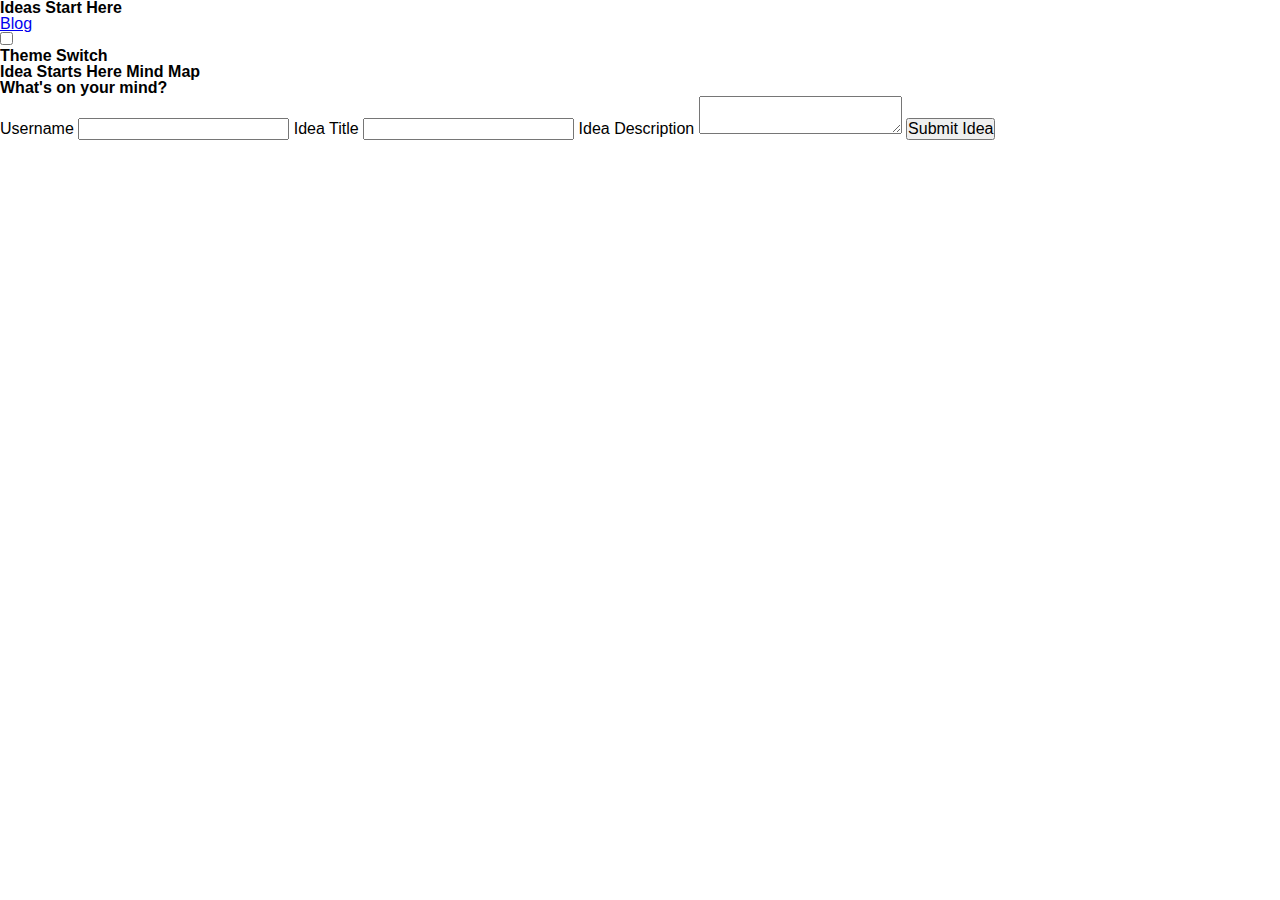
==== index.html @ 1093315e "rough completion of index and blog html, added jass.css and might replace reset css" ====
<!DOCTYPE html>
<html lang="en">
  <head>
    <meta charset="UTF-8" />
    <meta name="viewport" content="width=device-width, initial-scale=1.0" />
    <title>Idea Logs</title>
    <link rel="stylesheet" href="./assets/css/reset.css" />
    <link rel="stylesheet" href="./assets/css/style.css" />
    <link rel="stylesheet" href="./assets/css/form.css" />
  </head>

  <body>
    <!-- header starts here -->
    <header>
      <h1>Ideas Start Here</h1>
      <nav>
        <ul>
          <li><a href="./blog.html">Blog</a></li>
        </ul>
        <label>
          <input type="checkbox" id="theme-switcher" />
          <h3>Theme Switch</h3>
        </label>
      </nav>
    </header>
    <!-- header ends here -->

    <!-- main content starts here -->
    <main>
      <section>
        <h2>Idea Starts Here Mind Map</h2>
      </section>
      <section class="idea-section">
        <h2>What's on your mind?</h2>
        <!-- <form action="./action_page.php"> -->
        <label for="username">Username</label>
        <input type="text" id="username" name="username" required />

        <label for="idea-title">Idea Title</label>
        <input type="text" id="idea-title" name="idea-title" required />

        <label for="idea-description">Idea Description</label>
        <textarea
          id="idea-description"
          name="idea-description"
          required
        ></textarea>
        <button type="submit">Submit Idea</button>
        <!-- </form> -->
      </section>
    </main>
    <!-- main content ends here -->

    <!-- footer doesn't exist here -->
    <footer>
      <!-- empty footer -->
    </footer>
    <!-- footer doesn't exist here -->

    <script defer src="./assets/js/logic.js" type="text/javascript"></script>
    <script defer src="./assets/js/form.js" type="text/javascript"></script>
  </body>
</html>
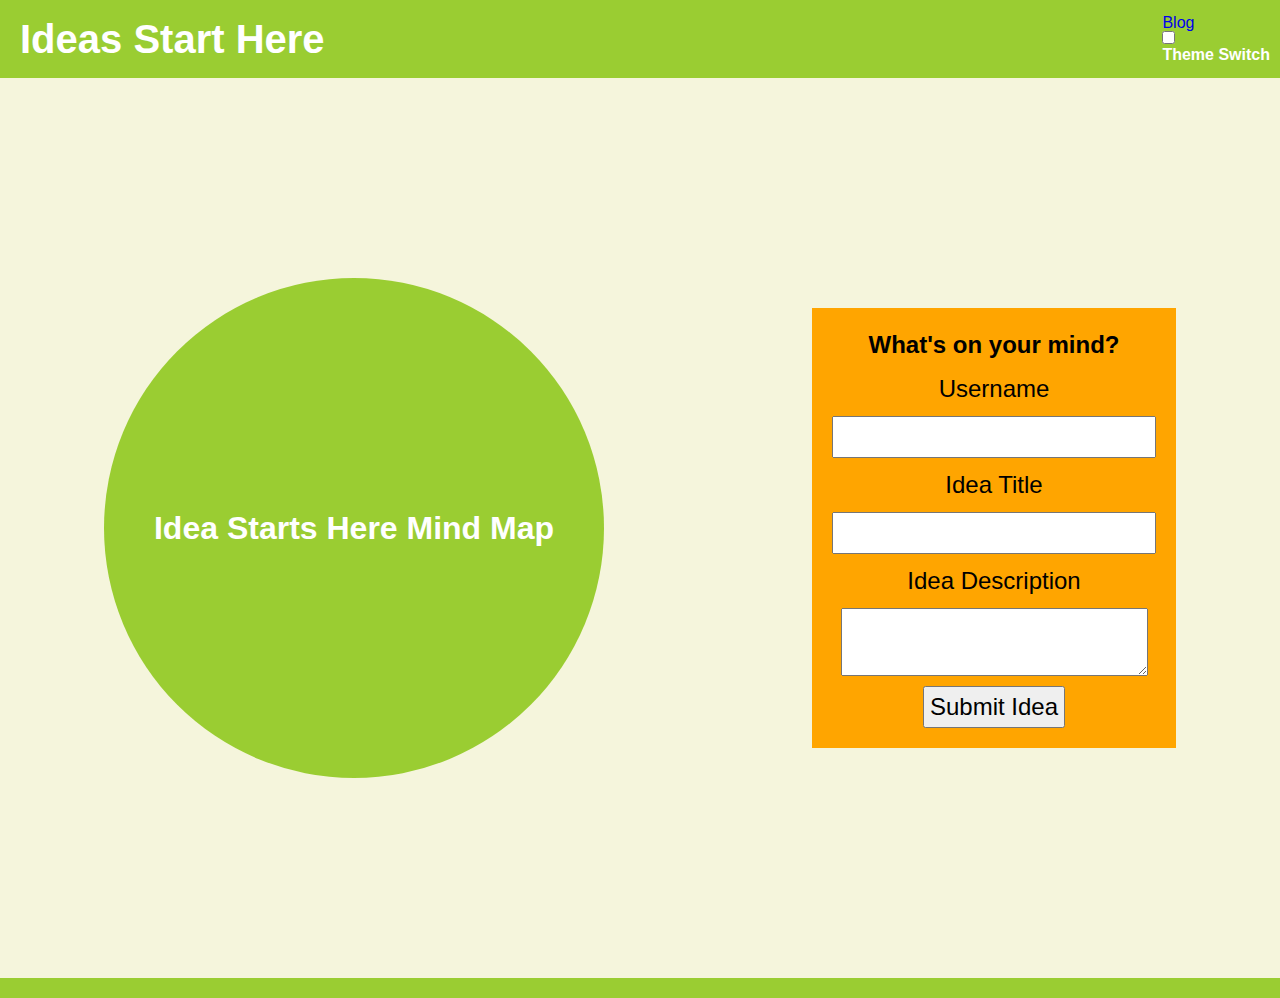
==== commit 4960af12: "added classes in html, started on styling css" ====
--- a/index.html
+++ b/index.html
@@ -9,7 +9,7 @@
     <link rel="stylesheet" href="./assets/css/form.css" />
   </head>
 
-  <body>
+  <body class="container">
     <!-- header starts here -->
     <header>
       <h1>Ideas Start Here</h1>
@@ -26,9 +26,9 @@
     <!-- header ends here -->
 
     <!-- main content starts here -->
-    <main>
-      <section>
-        <h2>Idea Starts Here Mind Map</h2>
+    <main class="main-index">
+      <section class="circle">
+        <h2 class="quote">Idea Starts Here Mind Map</h2>
       </section>
       <section class="idea-section">
         <h2>What's on your mind?</h2>
--- a/assets/css/style.css
+++ b/assets/css/style.css
@@ -0,0 +1,126 @@
+body {
+  /* display: block; */
+  margin: 0px;
+}
+
+header {
+  display: flex;
+  flex-direction: row;
+  justify-content: space-between;
+  align-items: center;
+  background-color: yellowgreen;
+  color: white;
+  padding: 10px;
+  padding-top: 15px;
+  padding-bottom: 15px;
+}
+
+header h1 {
+  font-size: 2.5em;
+  margin-left: 10px;
+}
+
+ul {
+  /* list-style-type: none; */
+  margin: 0;
+  padding: 0;
+  /* overflow: hidden; */
+}
+
+li a {
+  display: block;
+  /* text-align: center; */
+  /* padding: 14px 16px; */
+  text-decoration: none;
+}
+
+.main-index {
+  display: flex;
+  flex-direction: row;
+  align-items: center;
+  justify-content: space-around;
+  /* height: 90vh; */
+  min-height: 100vh;
+  overflow: hidden;
+  background-color: beige;
+}
+
+.circle {
+  height: 500px;
+  width: 500px;
+
+  border-radius: 50%; /* or 50% */
+
+  background-color: yellowgreen;
+  color: white;
+  text-align: center;
+  font-size: 2em;
+  display: flex;
+  align-items: center;
+  justify-content: center;
+}
+
+.idea-section {
+  display: flex;
+  flex-direction: column;
+  align-items: center;
+  justify-content: center;
+  background-color: orange;
+  font-size: 1.5em;
+  padding: 15px;
+}
+
+.idea-section > * {
+  margin: 5px;
+  padding: 5px;
+}
+
+.main-blog {
+  display: flex;
+  flex-direction: column;
+  align-items: center;
+  justify-content: center;
+  min-height: 100vh;
+  overflow: hidden;
+  font-size: 1.5em;
+  background-color: lightblue;
+}
+
+.main-blog > * {
+  margin: 5px;
+  padding: 5px;
+  border: 2px solid black;
+  border-radius: 5px;
+  border-top: 2px solid black;
+  font-size: 1em;
+}
+
+.main-blog > * > h2 {
+  border-bottom: 2px solid black;
+}
+
+.main-blog > * > * {
+  margin: 10px;
+}
+
+footer {
+  display: flex;
+  flex-direction: column;
+  /* justify-content: space-between; */
+  /* align-items: center; */
+  background-color: yellowgreen;
+  color: white;
+  padding: 10px;
+  font-size: 1.5em;
+}
+
+footer > * {
+  border: 5px solid black;
+}
+
+.footer-title{
+    text-align: center;
+}
+.footer-content{
+    float: left;
+}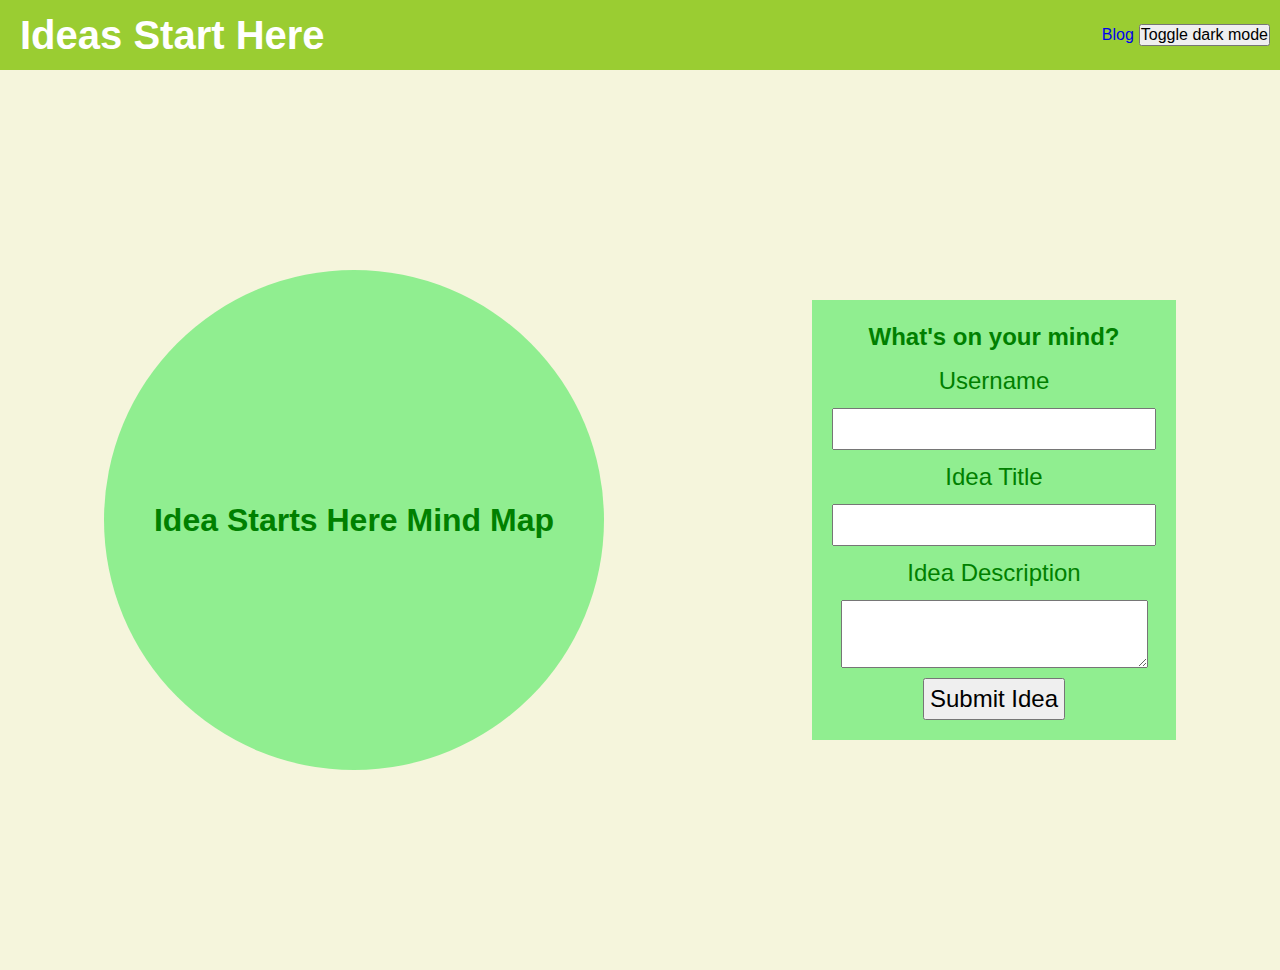
==== commit b569b95f: "almost done with css, started on javascript. can't figure out how to make dark theme toggle to work" ====
--- a/index.html
+++ b/index.html
@@ -16,11 +16,16 @@
       <nav>
         <ul>
           <li><a href="./blog.html">Blog</a></li>
+          <li>
+            <button id="theme-switcher" onclick="themeChange()">
+              Toggle dark mode
+            </button>
+            <!-- <label>
+              <input type="checkbox"  id="theme-switcher"/>
+              <h3>Theme Switch</h3>
+            </label> -->
+          </li>
         </ul>
-        <label>
-          <input type="checkbox" id="theme-switcher" />
-          <h3>Theme Switch</h3>
-        </label>
       </nav>
     </header>
     <!-- header ends here -->
@@ -45,7 +50,7 @@
           name="idea-description"
           required
         ></textarea>
-        <button type="submit">Submit Idea</button>
+        <button type="submit" id="content-submit">Submit Idea</button>
         <!-- </form> -->
       </section>
     </main>
--- a/assets/css/style.css
+++ b/assets/css/style.css
@@ -21,17 +21,24 @@
 }
 
 ul {
-  /* list-style-type: none; */
+  list-style-type: none;
   margin: 0;
   padding: 0;
   /* overflow: hidden; */
+  display: flex;
+  flex-direction: row;
+  align-items: center;
 }
 
 li a {
-  display: block;
   /* text-align: center; */
   /* padding: 14px 16px; */
   text-decoration: none;
+  padding: 5px;
+}
+
+li a:hover {
+  background-color: lightblue;
 }
 
 .main-index {
@@ -51,8 +58,8 @@
 
   border-radius: 50%; /* or 50% */
 
-  background-color: yellowgreen;
-  color: white;
+  background-color: lightgreen;
+  color: green;
   text-align: center;
   font-size: 2em;
   display: flex;
@@ -65,9 +72,10 @@
   flex-direction: column;
   align-items: center;
   justify-content: center;
-  background-color: orange;
+  background-color: lightgreen;
   font-size: 1.5em;
   padding: 15px;
+  color: green;
 }
 
 .idea-section > * {
@@ -75,52 +83,8 @@
   padding: 5px;
 }
 
-.main-blog {
-  display: flex;
-  flex-direction: column;
-  align-items: center;
-  justify-content: center;
-  min-height: 100vh;
-  overflow: hidden;
-  font-size: 1.5em;
-  background-color: lightblue;
-}
 
-.main-blog > * {
-  margin: 5px;
-  padding: 5px;
-  border: 2px solid black;
-  border-radius: 5px;
-  border-top: 2px solid black;
-  font-size: 1em;
-}
-
-.main-blog > * > h2 {
-  border-bottom: 2px solid black;
-}
-
-.main-blog > * > * {
-  margin: 10px;
-}
-
-footer {
-  display: flex;
-  flex-direction: column;
-  /* justify-content: space-between; */
-  /* align-items: center; */
-  background-color: yellowgreen;
-  color: white;
-  padding: 10px;
-  font-size: 1.5em;
-}
-
-footer > * {
-  border: 5px solid black;
-}
-
-.footer-title{
-    text-align: center;
-}
-.footer-content{
-    float: left;
-}+.dark-mode {
+    background-color: grey;
+    color: white;
+  }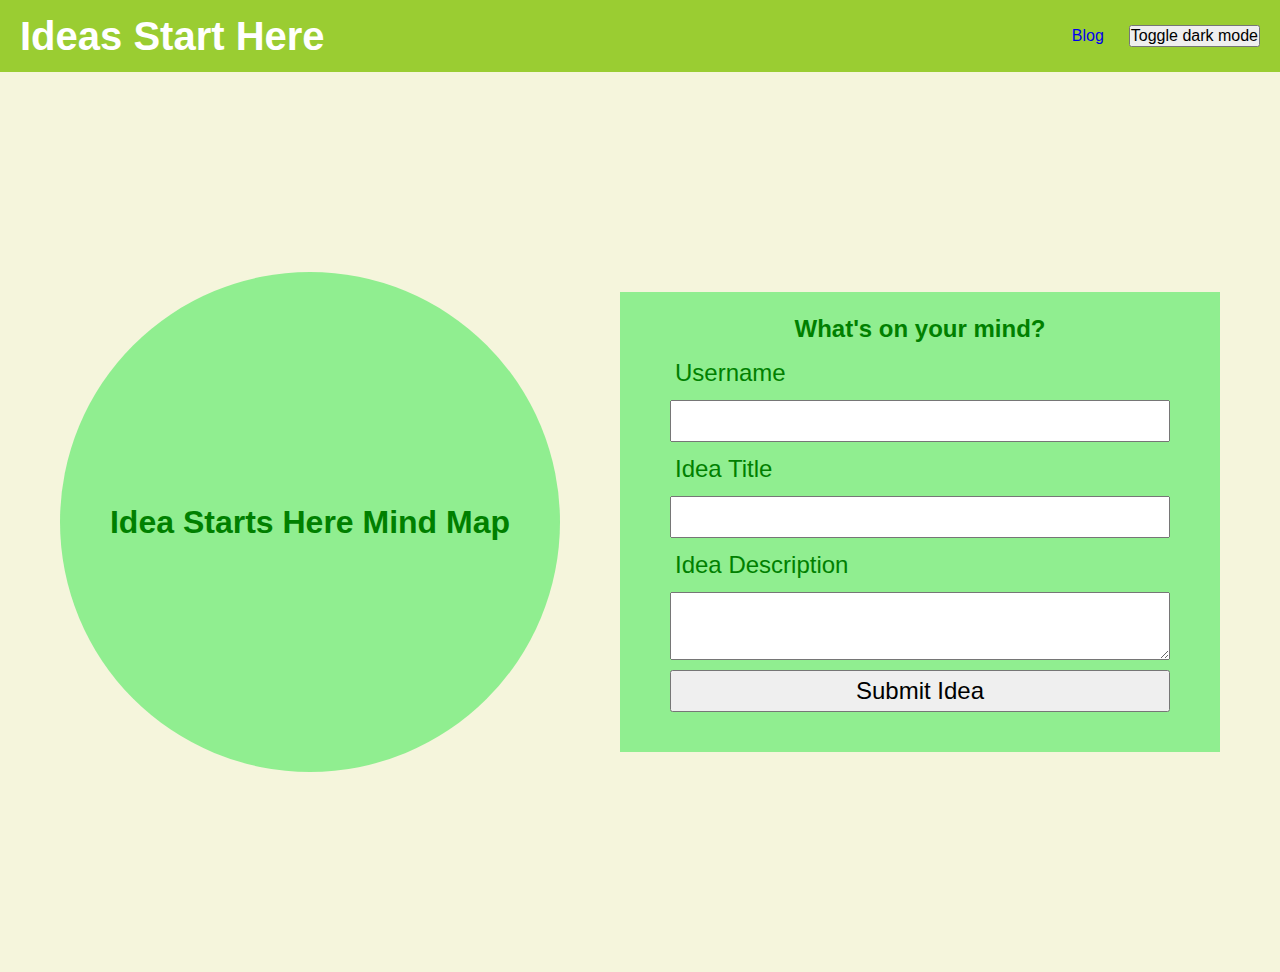
==== commit 6767d2e3: "css added different screen size, javascript not working" ====
--- a/index.html
+++ b/index.html
@@ -52,6 +52,10 @@
         ></textarea>
         <button type="submit" id="content-submit">Submit Idea</button>
         <!-- </form> -->
+        <div>
+          <h3 id="response"></h3>
+          <h3 id="time"></h3>
+        </div>
       </section>
     </main>
     <!-- main content ends here -->
--- a/assets/css/style.css
+++ b/assets/css/style.css
@@ -1,5 +1,4 @@
 body {
-  /* display: block; */
   margin: 0px;
 }
 
@@ -24,29 +23,29 @@
   list-style-type: none;
   margin: 0;
   padding: 0;
-  /* overflow: hidden; */
   display: flex;
   flex-direction: row;
   align-items: center;
 }
 
+li {
+  padding: 10px;
+}
+
 li a {
-  /* text-align: center; */
-  /* padding: 14px 16px; */
   text-decoration: none;
   padding: 5px;
 }
 
 li a:hover {
-  background-color: lightblue;
+  background: lightblue;
 }
 
 .main-index {
   display: flex;
   flex-direction: row;
   align-items: center;
-  justify-content: space-around;
-  /* height: 90vh; */
+  justify-content: space-evenly;
   min-height: 100vh;
   overflow: hidden;
   background-color: beige;
@@ -55,7 +54,7 @@
 .circle {
   height: 500px;
   width: 500px;
-
+  min-width: 500px;
   border-radius: 50%; /* or 50% */
 
   background-color: lightgreen;
@@ -76,15 +75,44 @@
   font-size: 1.5em;
   padding: 15px;
   color: green;
+  min-width: 600px;
 }
 
 .idea-section > * {
+  min-width: 500px;
   margin: 5px;
   padding: 5px;
 }
 
+.idea-section h2 {
+  text-align: center;
+}
 
 .dark-mode {
-    background-color: grey;
-    color: white;
-  }+  background-color: grey;
+  color: white;
+}
+
+@media screen and (max-width: 1000px) {
+  .main-index {
+    flex-direction: column;
+  }
+
+  .circle {
+    height: 400px;
+    width: 400px;
+    min-width: 400px;
+    font-size: 1.5em;
+    margin: 10px;
+  }
+
+  .idea-section {
+    margin: 10px;
+    min-width: 400px;
+    font-size: 1.5em;
+  }
+
+  .idea-section > * {
+    min-width: 400px;
+  }
+}
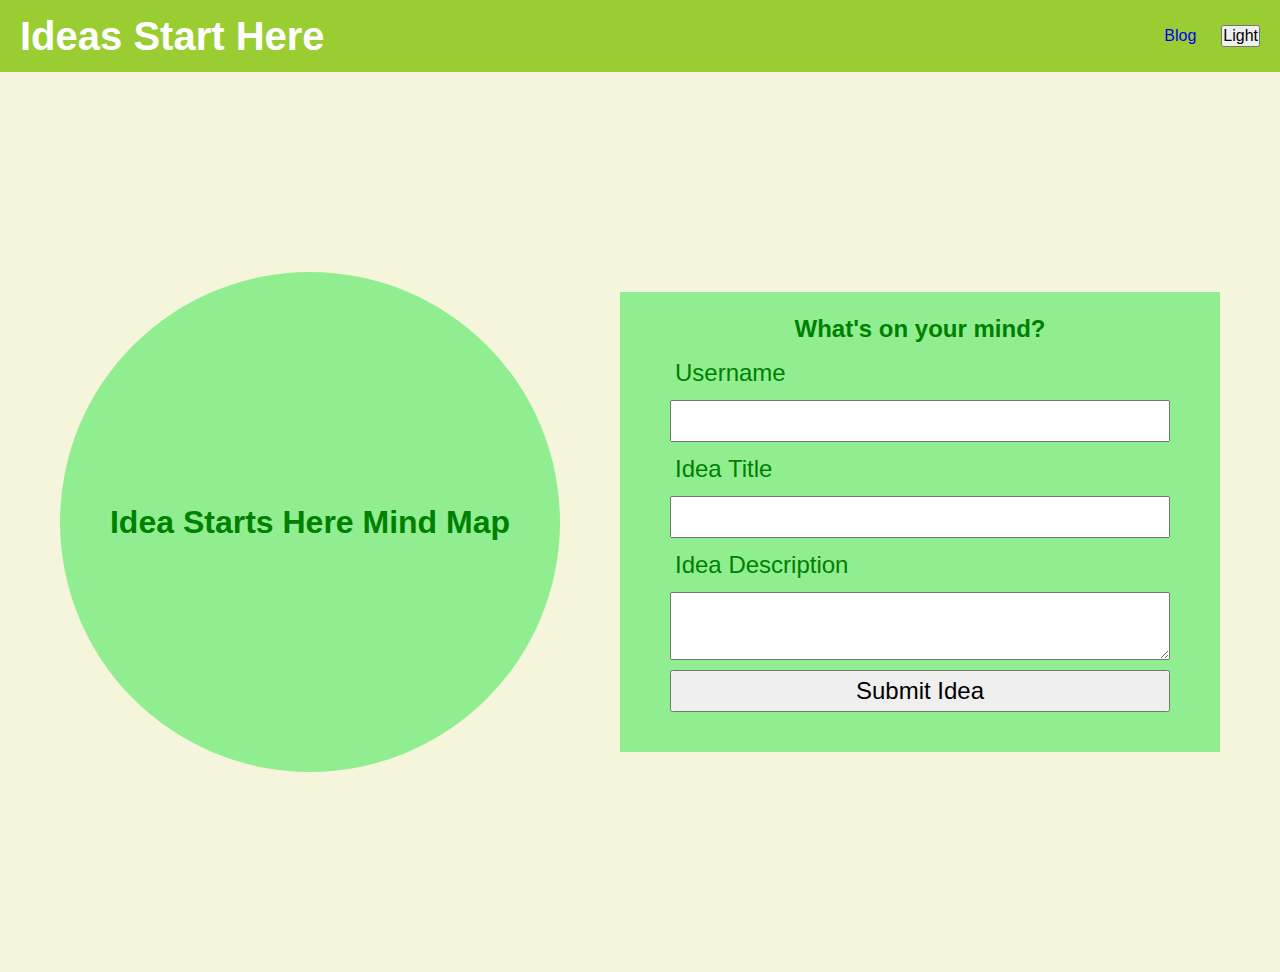
==== commit 1a226f2c: "logic now changes theme color and its letter on button, doesn't have the color theme though. renderi" ====
--- a/index.html
+++ b/index.html
@@ -17,8 +17,8 @@
         <ul>
           <li><a href="./blog.html">Blog</a></li>
           <li>
-            <button id="theme-switcher" onclick="themeChange()">
-              Toggle dark mode
+            <button id="theme">
+              <span id="theme-color">Light</span>
             </button>
             <!-- <label>
               <input type="checkbox"  id="theme-switcher"/>
--- a/assets/css/style.css
+++ b/assets/css/style.css
@@ -1,3 +1,19 @@
+:root {
+  --background-color-main: beige;
+  --border-color: black;
+  --header-color: yellowgreen;
+  --text-color: green;
+  --nav-text-color: white;
+}
+
+.dark {
+  --background-color-main: grey;
+  --border-color: black;
+  --header-color: yellowgreen;
+  --text-color: green;
+  --nav-text-color: white;
+}
+
 body {
   margin: 0px;
 }
@@ -48,7 +64,7 @@
   justify-content: space-evenly;
   min-height: 100vh;
   overflow: hidden;
-  background-color: beige;
+  background-color: var(--background-color-main);
 }
 
 .circle {
@@ -88,11 +104,6 @@
   text-align: center;
 }
 
-.dark-mode {
-  background-color: grey;
-  color: white;
-}
-
 @media screen and (max-width: 1000px) {
   .main-index {
     flex-direction: column;
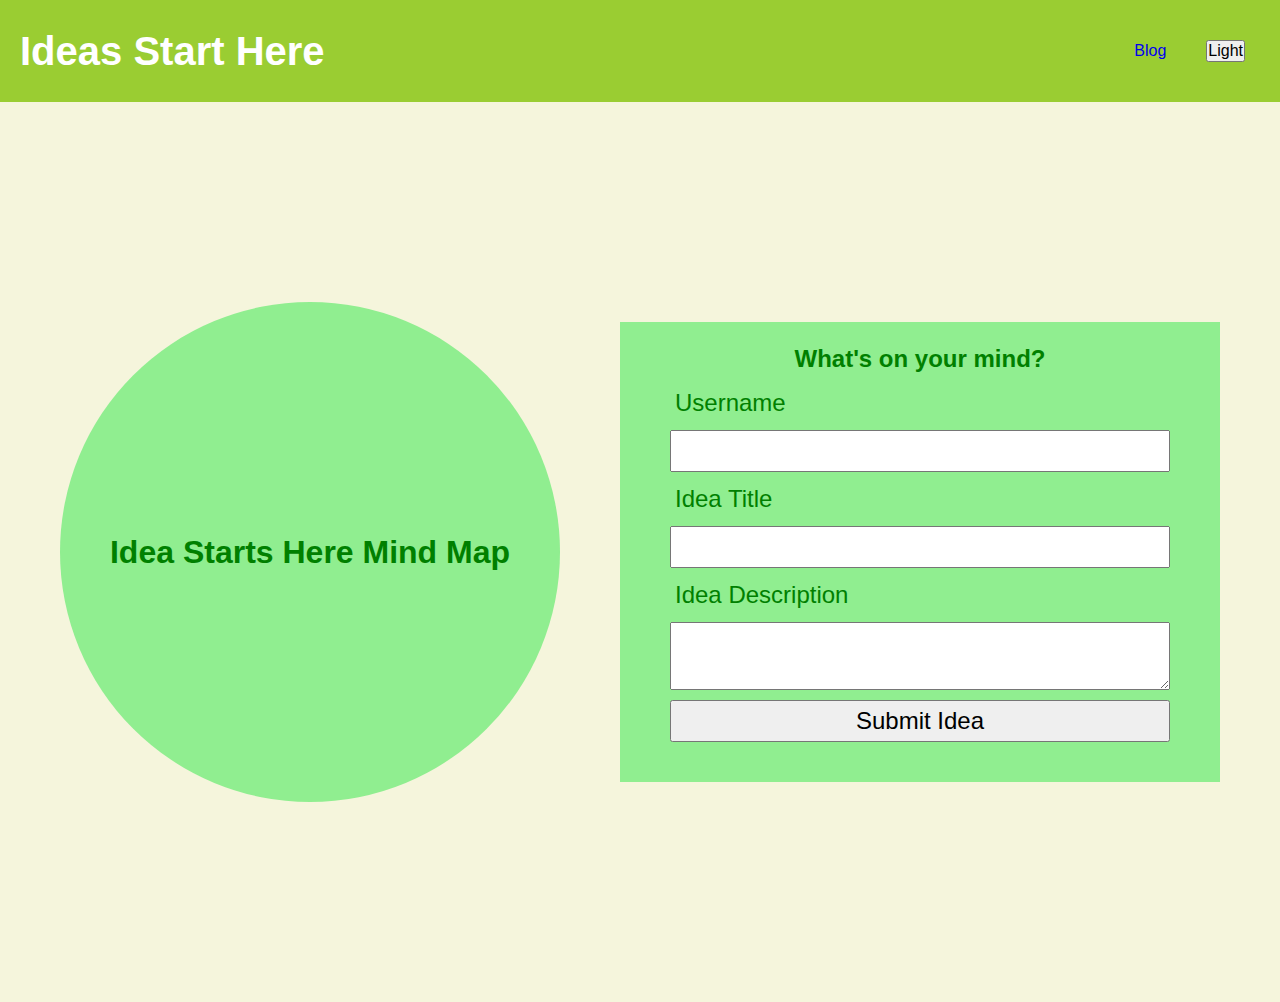
==== commit 7cf46ffc: "theme change color added for css, doesn't save the changed theme when moved to different html" ====
--- a/index.html
+++ b/index.html
@@ -12,7 +12,7 @@
   <body class="container">
     <!-- header starts here -->
     <header>
-      <h1>Ideas Start Here</h1>
+      <h1>Ideas Start Here</h1> 
       <nav>
         <ul>
           <li><a href="./blog.html">Blog</a></li>
@@ -20,10 +20,6 @@
             <button id="theme">
               <span id="theme-color">Light</span>
             </button>
-            <!-- <label>
-              <input type="checkbox"  id="theme-switcher"/>
-              <h3>Theme Switch</h3>
-            </label> -->
           </li>
         </ul>
       </nav>
@@ -68,5 +64,6 @@
 
     <script defer src="./assets/js/logic.js" type="text/javascript"></script>
     <script defer src="./assets/js/form.js" type="text/javascript"></script>
+    <script defer src="./assets/js/blog.js" type="text/javascript"></script>
   </body>
 </html>
--- a/assets/css/style.css
+++ b/assets/css/style.css
@@ -4,14 +4,18 @@
   --header-color: yellowgreen;
   --text-color: green;
   --nav-text-color: white;
+  --hover-color: lightblue;
+  --circle-color: lightgreen;
 }
 
 .dark {
   --background-color-main: grey;
-  --border-color: black;
-  --header-color: yellowgreen;
-  --text-color: green;
+  --border-color: white;
+  --header-color: black;
+  --text-color: white;
   --nav-text-color: white;
+  --hover-color: lightgreen;
+  --circle-color: lightblue;
 }
 
 body {
@@ -23,8 +27,8 @@
   flex-direction: row;
   justify-content: space-between;
   align-items: center;
-  background-color: yellowgreen;
-  color: white;
+  background-color: var(--header-color);
+  color: var(--nav-text-color);
   padding: 10px;
   padding-top: 15px;
   padding-bottom: 15px;
@@ -57,6 +61,10 @@
   background: lightblue;
 }
 
+button {
+  margin: 15px;
+}
+
 .main-index {
   display: flex;
   flex-direction: row;
@@ -73,8 +81,8 @@
   min-width: 500px;
   border-radius: 50%; /* or 50% */
 
-  background-color: lightgreen;
-  color: green;
+  background-color: var(--circle-color);
+  color: var(--text-color);
   text-align: center;
   font-size: 2em;
   display: flex;
@@ -87,10 +95,10 @@
   flex-direction: column;
   align-items: center;
   justify-content: center;
-  background-color: lightgreen;
+  background-color: var(--circle-color);
   font-size: 1.5em;
   padding: 15px;
-  color: green;
+  color: var(--text-color);
   min-width: 600px;
 }
 
